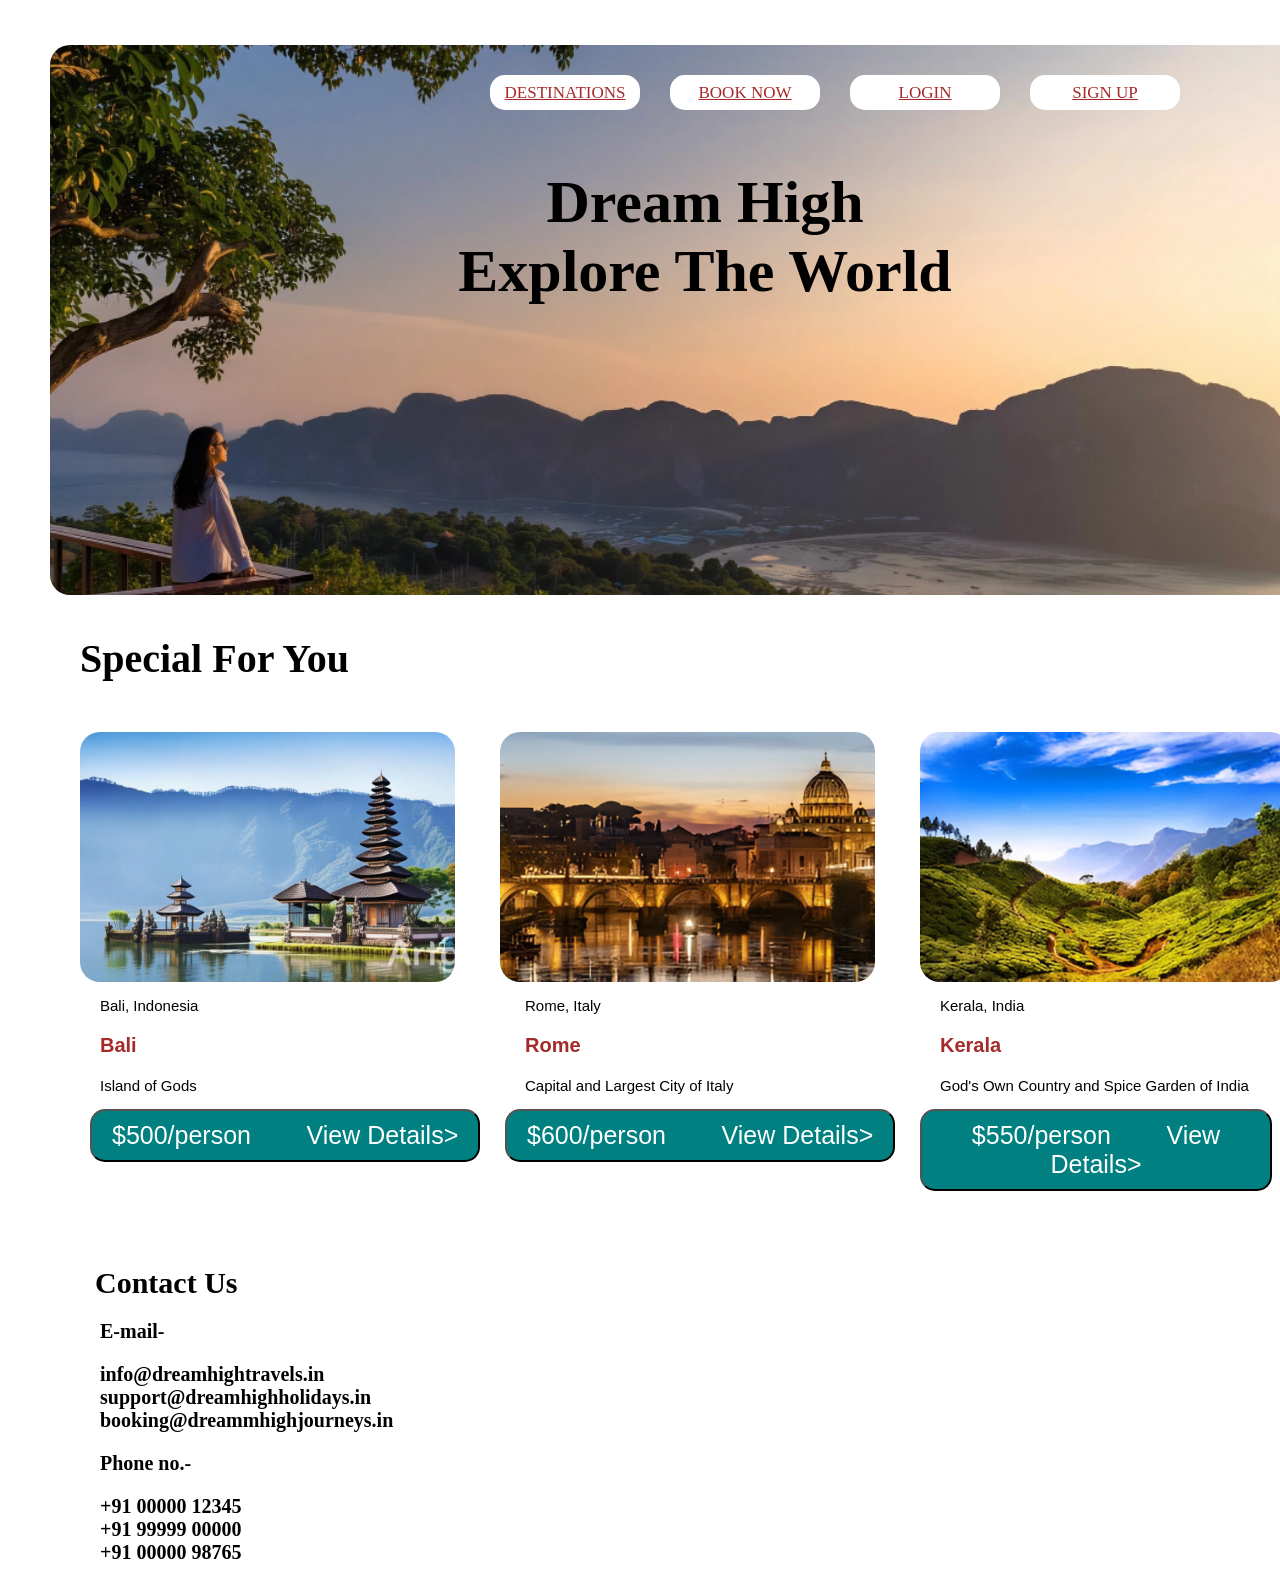
==== index.html @ 905a1e12 "Update and rename home.html to index.html" ====
<html>
<head>
<title>VAISHNAVI THAKUR
       202501100200349
       CSE-E
</title>
<style>
body{
background-image:url("port.jpg");
background-size:cover;
background-repeat:no-repeat;
margin-top:45px;
margin-left:50px;
}
.box{
border:0px white;
border-radius:20px;
background-image:url("travel.jpg");
background-size:cover;
background-repeat:no-repeat;
width:1250px;
height:550px;
display:flex;
justify-content:center;
align-items:center;
}
a:link{color:brown}
.design{
font-family:poppins;
font-size:60px;
text-align:center;
margin-left:60px;
margin-top:-125px;
}
.button{
display:flex;
gap:30px;
position:absolute;
top:75px;
right:100px;
font-size:17px;
}
.button a{
border:0px white;
border-radius:15px;
width:150px;
height:35px;
background:white;
display:flex;
justify-content:center;
align-items:center;
}
.box1{
background-image:url("bali.jpg");
background-size:cover;
background-repeat:no-repeat;
margin-top:50px;
width:375px;
height:250px;
border:0px white;
border-radius:20px;
margin-left:30px;
}
.box2{
background-image:url("rome.jpg");
background-size:cover;
background-repeat:no-repeat;
margin-top:-430px;
width:375px;
height:250px;
border:0px white;
border-radius:20px;
margin-left:450px;
}
.box3{
background-image:url("kerala.jpg");
background-size:cover;
background-repeat:no-repeat;
margin-top:-430px;
width:370px;
height:250px;
border:0px white;
border-radius:20px;
margin-left:870px;
}
</style>
</head>
<body>
<div class="box">
    <div class="button">
        <a href="destinations.html">DESTINATIONS</a>
        <a href="book.html">BOOK NOW</a>
        <a href="login1.html">LOGIN</a>
        <a href="sign.html">SIGN UP</a>
    </div>
    <h1 class="design">Dream High<br>Explore The World</h1>
</div>
<p style="font-family:poppins; font-size:40px; margin-left:30px; font-weight:bold">Special For You</p>
<div class="box1">
</div>
<p style="font-family:arial; font-size:15px; margin-left:50px; color:black">Bali, Indonesia</p>
<p style="font-family:arial; font-size:20px; margin-left:50px; font-weight:bold; color:brown">Bali</p>
<p style="font-family:arial; font-size:15px; margin-left:50px; color:black">Island of Gods</p>
<button type="button" style="margin-left:40px; border-radius:15px; font-size:25px; padding: 10px 20px; color:white; background-color:teal;">$500/person&nbsp;&nbsp;&nbsp;&nbsp;&nbsp;&nbsp;&nbsp;&nbsp;View Details></button>
<div class="box2">
</div>
<p style="font-family:arial; font-size:15px; margin-left:475px; color:black">Rome, Italy</p>
<p style="font-family:arial; font-size:20px; margin-left:475px; font-weight:bold; color:brown">Rome</p>
<p style="font-family:arial; font-size:15px; margin-left:475px; color:black">Capital and Largest City of Italy</p>
<button type="button" style="margin-left:455px; border-radius:15px; font-size:25px; padding: 10px 20px; color:white; background-color:teal;">$600/person&nbsp;&nbsp;&nbsp;&nbsp;&nbsp;&nbsp;&nbsp;&nbsp;View Details></button>
<div class="box3">
</div>
<p style="font-family:arial; font-size:15px; margin-left:890px; color:black">Kerala, India</p>
<p style="font-family:arial; font-size:20px; margin-left:890px; font-weight:bold; color:brown">Kerala</p>
<p style="font-family:arial; font-size:15px; margin-left:890px; color:black">God's Own Country and Spice Garden of India</p>
<button type="button" style="margin-left:870px; border-radius:15px; font-size:25px; padding: 10px 20px; color:white; background-color:teal; ">$550/person&nbsp;&nbsp;&nbsp;&nbsp;&nbsp;&nbsp;&nbsp;&nbsp;View Details></button>
<h1 style="font-family:poppins; margin-left:45px; font-size:30px; margin-top:75px">Contact Us</h1>
<p style="font-family:poppins; font-weight:bold; margin-left:50px; font-size:20px">E-mail-</p>
<p style="font-weight:bold; margin-left:50px; font-size:20px">info@dreamhightravels.in<br>support@dreamhighholidays.in<br>booking@dreammhighjourneys.in<br></p>
<p style="font-family:poppins; font-weight:bold; margin-left:50px; font-size:20px">Phone no.-</p>
<p style="font-weight:bold; margin-left:50px; font-size:20px">+91 00000 12345<br>+91 99999 00000<br>+91 00000 98765<br></p>
</body>
</html>
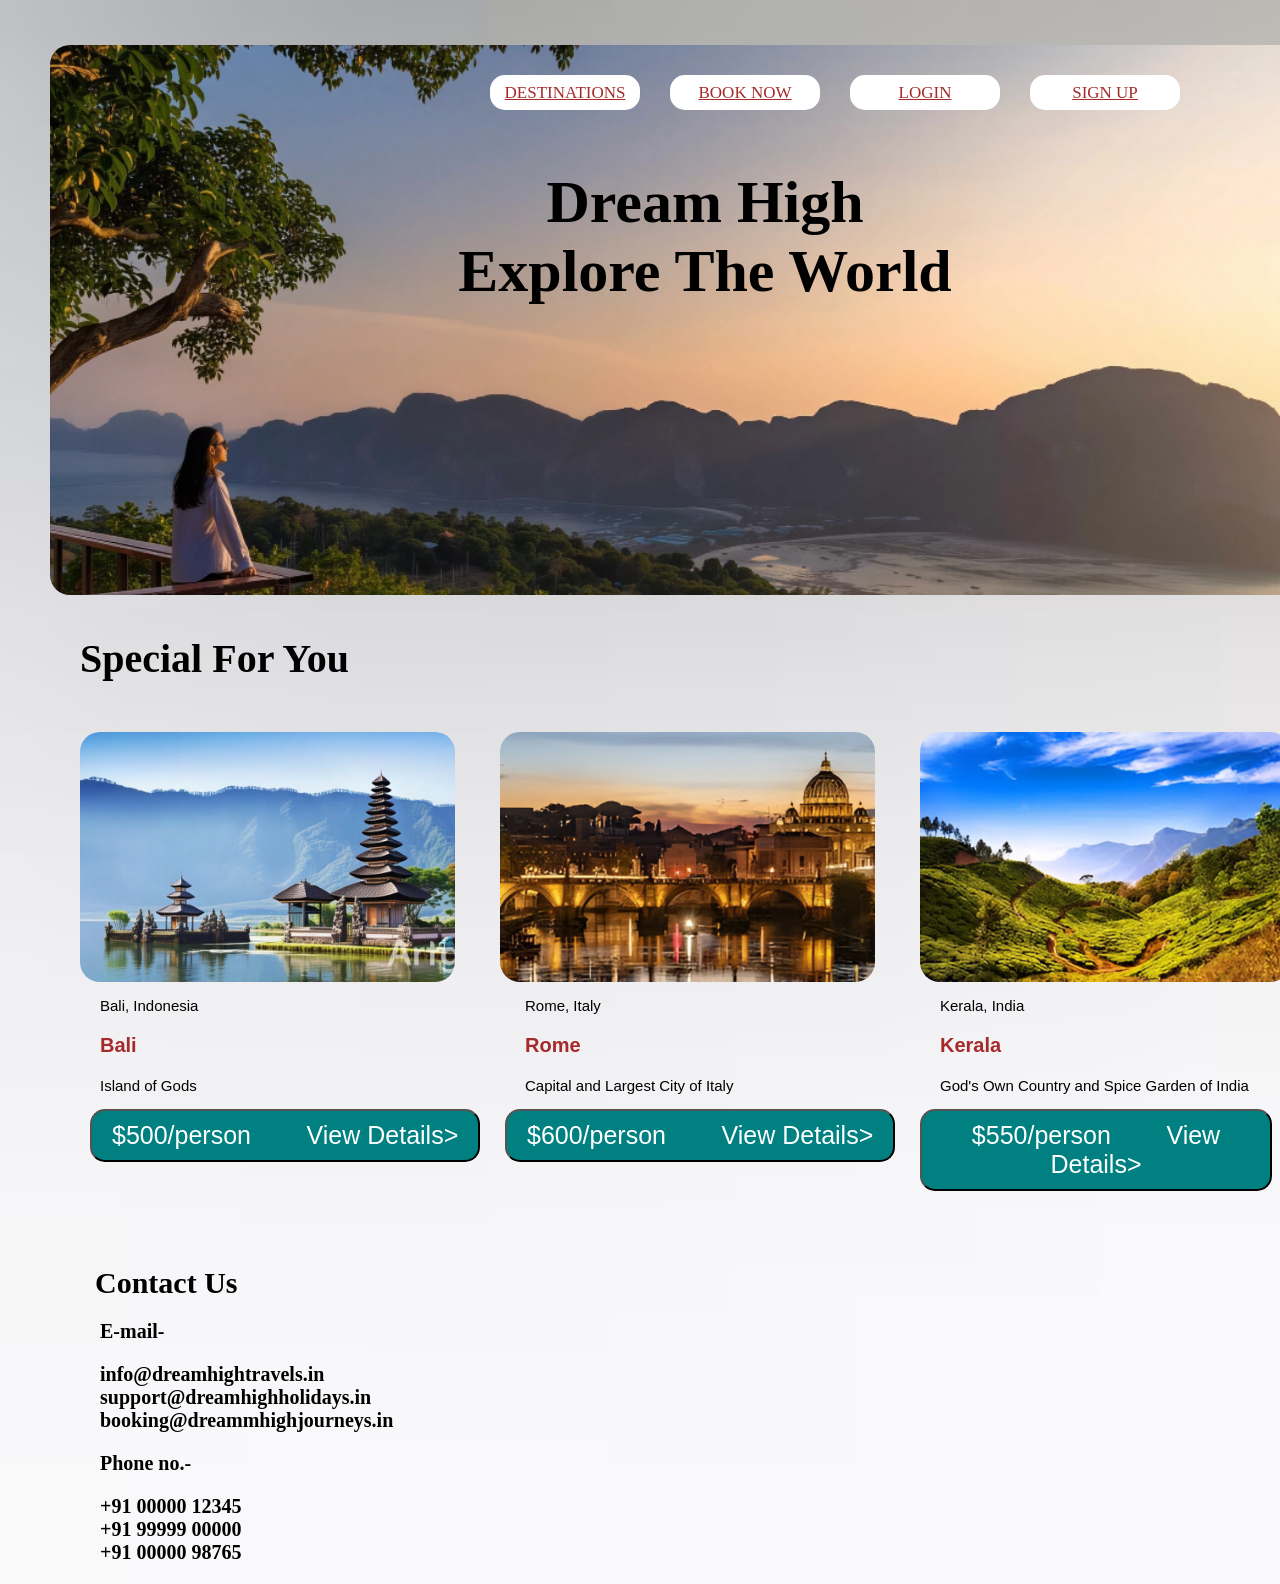
==== commit 64f42a5b: "Initial Commit" ====
--- a/index.html
+++ b/index.html
@@ -1,123 +1,123 @@
-<html>
-<head>
-<title>VAISHNAVI THAKUR
-       202501100200349
-       CSE-E
-</title>
-<style>
-body{
-background-image:url("port.jpg");
-background-size:cover;
-background-repeat:no-repeat;
-margin-top:45px;
-margin-left:50px;
-}
-.box{
-border:0px white;
-border-radius:20px;
-background-image:url("travel.jpg");
-background-size:cover;
-background-repeat:no-repeat;
-width:1250px;
-height:550px;
-display:flex;
-justify-content:center;
-align-items:center;
-}
-a:link{color:brown}
-.design{
-font-family:poppins;
-font-size:60px;
-text-align:center;
-margin-left:60px;
-margin-top:-125px;
-}
-.button{
-display:flex;
-gap:30px;
-position:absolute;
-top:75px;
-right:100px;
-font-size:17px;
-}
-.button a{
-border:0px white;
-border-radius:15px;
-width:150px;
-height:35px;
-background:white;
-display:flex;
-justify-content:center;
-align-items:center;
-}
-.box1{
-background-image:url("bali.jpg");
-background-size:cover;
-background-repeat:no-repeat;
-margin-top:50px;
-width:375px;
-height:250px;
-border:0px white;
-border-radius:20px;
-margin-left:30px;
-}
-.box2{
-background-image:url("rome.jpg");
-background-size:cover;
-background-repeat:no-repeat;
-margin-top:-430px;
-width:375px;
-height:250px;
-border:0px white;
-border-radius:20px;
-margin-left:450px;
-}
-.box3{
-background-image:url("kerala.jpg");
-background-size:cover;
-background-repeat:no-repeat;
-margin-top:-430px;
-width:370px;
-height:250px;
-border:0px white;
-border-radius:20px;
-margin-left:870px;
-}
-</style>
-</head>
-<body>
-<div class="box">
-    <div class="button">
-        <a href="destinations.html">DESTINATIONS</a>
-        <a href="book.html">BOOK NOW</a>
-        <a href="login1.html">LOGIN</a>
-        <a href="sign.html">SIGN UP</a>
-    </div>
-    <h1 class="design">Dream High<br>Explore The World</h1>
-</div>
-<p style="font-family:poppins; font-size:40px; margin-left:30px; font-weight:bold">Special For You</p>
-<div class="box1">
-</div>
-<p style="font-family:arial; font-size:15px; margin-left:50px; color:black">Bali, Indonesia</p>
-<p style="font-family:arial; font-size:20px; margin-left:50px; font-weight:bold; color:brown">Bali</p>
-<p style="font-family:arial; font-size:15px; margin-left:50px; color:black">Island of Gods</p>
-<button type="button" style="margin-left:40px; border-radius:15px; font-size:25px; padding: 10px 20px; color:white; background-color:teal;">$500/person&nbsp;&nbsp;&nbsp;&nbsp;&nbsp;&nbsp;&nbsp;&nbsp;View Details></button>
-<div class="box2">
-</div>
-<p style="font-family:arial; font-size:15px; margin-left:475px; color:black">Rome, Italy</p>
-<p style="font-family:arial; font-size:20px; margin-left:475px; font-weight:bold; color:brown">Rome</p>
-<p style="font-family:arial; font-size:15px; margin-left:475px; color:black">Capital and Largest City of Italy</p>
-<button type="button" style="margin-left:455px; border-radius:15px; font-size:25px; padding: 10px 20px; color:white; background-color:teal;">$600/person&nbsp;&nbsp;&nbsp;&nbsp;&nbsp;&nbsp;&nbsp;&nbsp;View Details></button>
-<div class="box3">
-</div>
-<p style="font-family:arial; font-size:15px; margin-left:890px; color:black">Kerala, India</p>
-<p style="font-family:arial; font-size:20px; margin-left:890px; font-weight:bold; color:brown">Kerala</p>
-<p style="font-family:arial; font-size:15px; margin-left:890px; color:black">God's Own Country and Spice Garden of India</p>
-<button type="button" style="margin-left:870px; border-radius:15px; font-size:25px; padding: 10px 20px; color:white; background-color:teal; ">$550/person&nbsp;&nbsp;&nbsp;&nbsp;&nbsp;&nbsp;&nbsp;&nbsp;View Details></button>
-<h1 style="font-family:poppins; margin-left:45px; font-size:30px; margin-top:75px">Contact Us</h1>
-<p style="font-family:poppins; font-weight:bold; margin-left:50px; font-size:20px">E-mail-</p>
-<p style="font-weight:bold; margin-left:50px; font-size:20px">info@dreamhightravels.in<br>support@dreamhighholidays.in<br>booking@dreammhighjourneys.in<br></p>
-<p style="font-family:poppins; font-weight:bold; margin-left:50px; font-size:20px">Phone no.-</p>
-<p style="font-weight:bold; margin-left:50px; font-size:20px">+91 00000 12345<br>+91 99999 00000<br>+91 00000 98765<br></p>
-</body>
-</html>
+<html>
+<head>
+<title>VAISHNAVI THAKUR
+       202501100200349
+       CSE-E
+</title>
+<style>
+body{
+background-image:url("port.jpg");
+background-size:cover;
+background-repeat:no-repeat;
+margin-top:45px;
+margin-left:50px;
+}
+.box{
+border:0px white;
+border-radius:20px;
+background-image:url("travel.jpg");
+background-size:cover;
+background-repeat:no-repeat;
+width:1250px;
+height:550px;
+display:flex;
+justify-content:center;
+align-items:center;
+}
+a:link{color:brown}
+.design{
+font-family:poppins;
+font-size:60px;
+text-align:center;
+margin-left:60px;
+margin-top:-125px;
+}
+.button{
+display:flex;
+gap:30px;
+position:absolute;
+top:75px;
+right:100px;
+font-size:17px;
+}
+.button a{
+border:0px white;
+border-radius:15px;
+width:150px;
+height:35px;
+background:white;
+display:flex;
+justify-content:center;
+align-items:center;
+}
+.box1{
+background-image:url("bali.jpg");
+background-size:cover;
+background-repeat:no-repeat;
+margin-top:50px;
+width:375px;
+height:250px;
+border:0px white;
+border-radius:20px;
+margin-left:30px;
+}
+.box2{
+background-image:url("rome.jpg");
+background-size:cover;
+background-repeat:no-repeat;
+margin-top:-430px;
+width:375px;
+height:250px;
+border:0px white;
+border-radius:20px;
+margin-left:450px;
+}
+.box3{
+background-image:url("kerala.jpg");
+background-size:cover;
+background-repeat:no-repeat;
+margin-top:-430px;
+width:370px;
+height:250px;
+border:0px white;
+border-radius:20px;
+margin-left:870px;
+}
+</style>
+</head>
+<body>
+<div class="box">
+    <div class="button">
+        <a href="destinations.html">DESTINATIONS</a>
+        <a href="book.html">BOOK NOW</a>
+        <a href="login1.html">LOGIN</a>
+        <a href="sign.html">SIGN UP</a>
+    </div>
+    <h1 class="design">Dream High<br>Explore The World</h1>
+</div>
+<p style="font-family:poppins; font-size:40px; margin-left:30px; font-weight:bold">Special For You</p>
+<div class="box1">
+</div>
+<p style="font-family:arial; font-size:15px; margin-left:50px; color:black">Bali, Indonesia</p>
+<p style="font-family:arial; font-size:20px; margin-left:50px; font-weight:bold; color:brown">Bali</p>
+<p style="font-family:arial; font-size:15px; margin-left:50px; color:black">Island of Gods</p>
+<button type="button" style="margin-left:40px; border-radius:15px; font-size:25px; padding: 10px 20px; color:white; background-color:teal;">$500/person&nbsp;&nbsp;&nbsp;&nbsp;&nbsp;&nbsp;&nbsp;&nbsp;View Details></button>
+<div class="box2">
+</div>
+<p style="font-family:arial; font-size:15px; margin-left:475px; color:black">Rome, Italy</p>
+<p style="font-family:arial; font-size:20px; margin-left:475px; font-weight:bold; color:brown">Rome</p>
+<p style="font-family:arial; font-size:15px; margin-left:475px; color:black">Capital and Largest City of Italy</p>
+<button type="button" style="margin-left:455px; border-radius:15px; font-size:25px; padding: 10px 20px; color:white; background-color:teal;">$600/person&nbsp;&nbsp;&nbsp;&nbsp;&nbsp;&nbsp;&nbsp;&nbsp;View Details></button>
+<div class="box3">
+</div>
+<p style="font-family:arial; font-size:15px; margin-left:890px; color:black">Kerala, India</p>
+<p style="font-family:arial; font-size:20px; margin-left:890px; font-weight:bold; color:brown">Kerala</p>
+<p style="font-family:arial; font-size:15px; margin-left:890px; color:black">God's Own Country and Spice Garden of India</p>
+<button type="button" style="margin-left:870px; border-radius:15px; font-size:25px; padding: 10px 20px; color:white; background-color:teal; ">$550/person&nbsp;&nbsp;&nbsp;&nbsp;&nbsp;&nbsp;&nbsp;&nbsp;View Details></button>
+<h1 style="font-family:poppins; margin-left:45px; font-size:30px; margin-top:75px">Contact Us</h1>
+<p style="font-family:poppins; font-weight:bold; margin-left:50px; font-size:20px">E-mail-</p>
+<p style="font-weight:bold; margin-left:50px; font-size:20px">info@dreamhightravels.in<br>support@dreamhighholidays.in<br>booking@dreammhighjourneys.in<br></p>
+<p style="font-family:poppins; font-weight:bold; margin-left:50px; font-size:20px">Phone no.-</p>
+<p style="font-weight:bold; margin-left:50px; font-size:20px">+91 00000 12345<br>+91 99999 00000<br>+91 00000 98765<br></p>
+</body>
+</html>
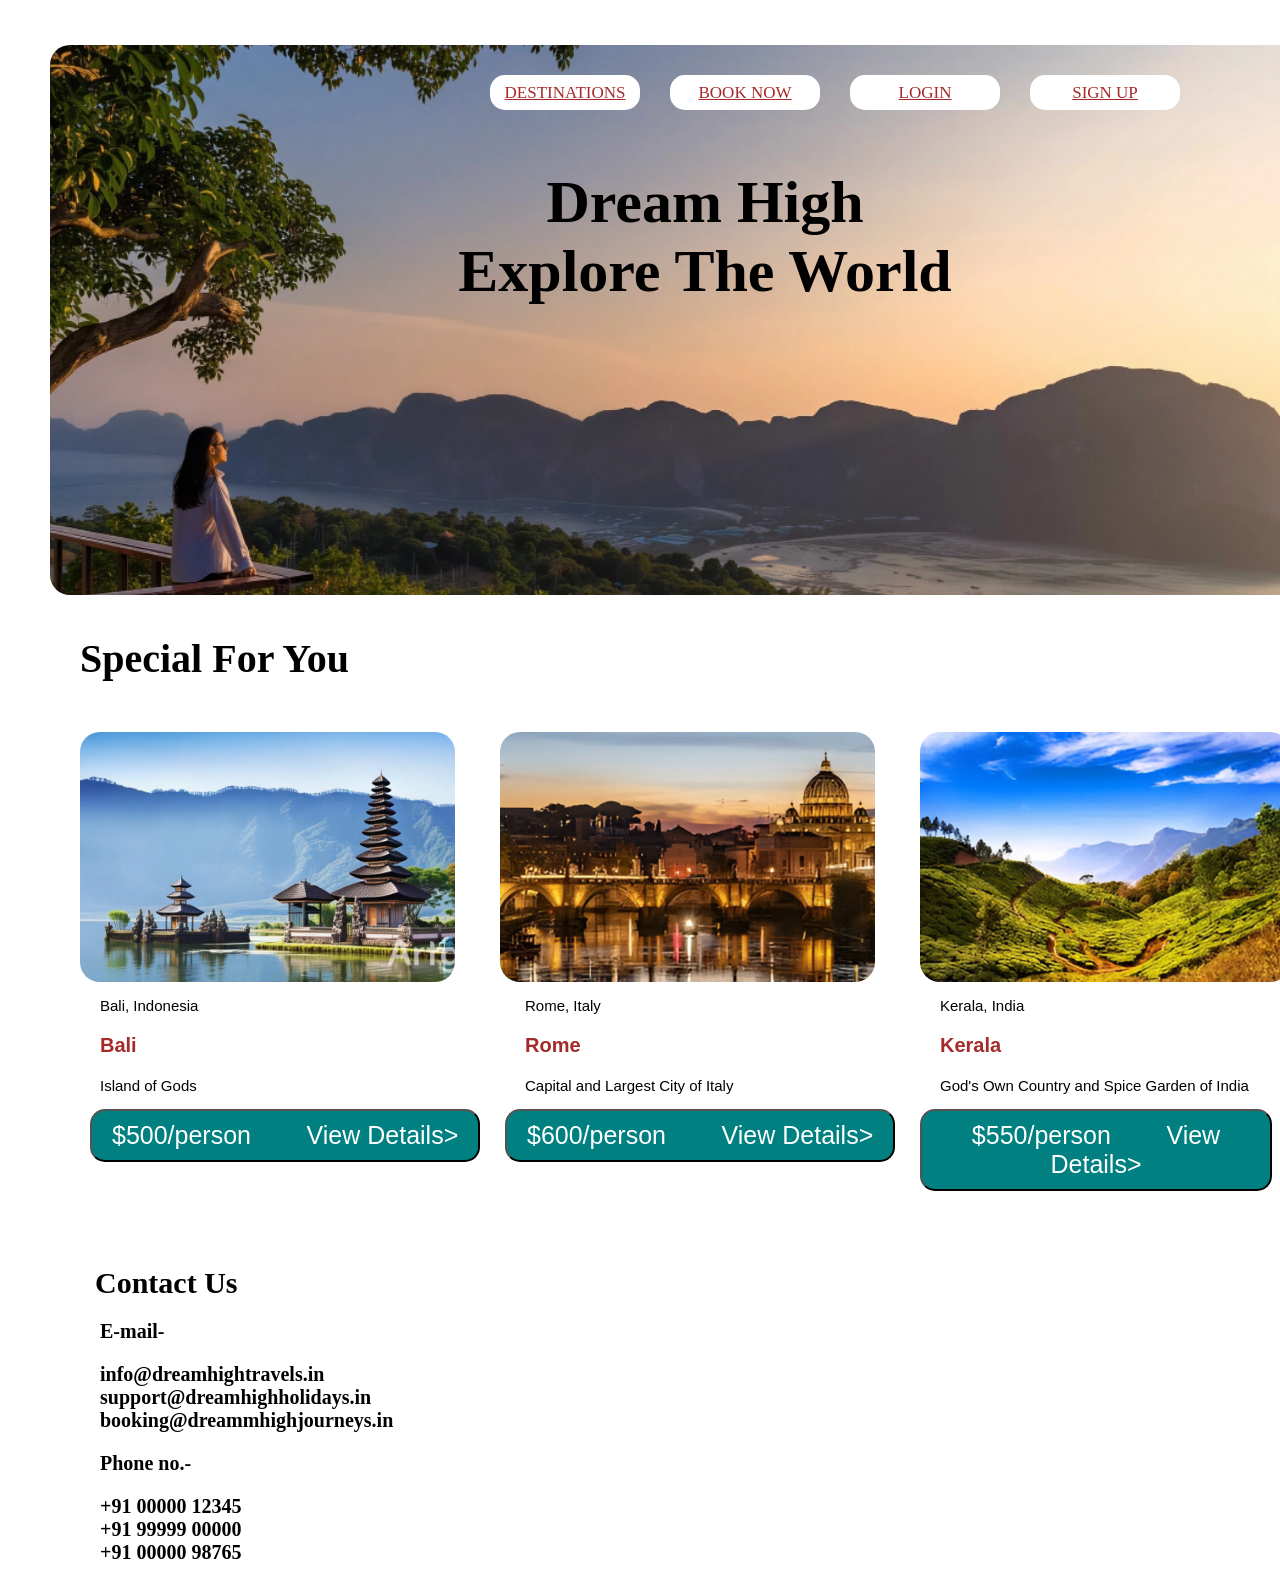
==== commit 42d482bf: "Update index.html" ====
--- a/index.html
+++ b/index.html
@@ -6,7 +6,7 @@
 </title>
 <style>
 body{
-background-image:url("port.jpg");
+background-image:url("images/port.jpg");
 background-size:cover;
 background-repeat:no-repeat;
 margin-top:45px;
@@ -15,7 +15,7 @@
 .box{
 border:0px white;
 border-radius:20px;
-background-image:url("travel.jpg");
+background-image:url("images/travel.jpg");
 background-size:cover;
 background-repeat:no-repeat;
 width:1250px;
@@ -51,7 +51,7 @@
 align-items:center;
 }
 .box1{
-background-image:url("bali.jpg");
+background-image:url("images/bali.jpg");
 background-size:cover;
 background-repeat:no-repeat;
 margin-top:50px;
@@ -62,7 +62,7 @@
 margin-left:30px;
 }
 .box2{
-background-image:url("rome.jpg");
+background-image:url("images/rome.jpg");
 background-size:cover;
 background-repeat:no-repeat;
 margin-top:-430px;
@@ -73,7 +73,7 @@
 margin-left:450px;
 }
 .box3{
-background-image:url("kerala.jpg");
+background-image:url("images/kerala.jpg");
 background-size:cover;
 background-repeat:no-repeat;
 margin-top:-430px;
@@ -120,4 +120,4 @@
 <p style="font-family:poppins; font-weight:bold; margin-left:50px; font-size:20px">Phone no.-</p>
 <p style="font-weight:bold; margin-left:50px; font-size:20px">+91 00000 12345<br>+91 99999 00000<br>+91 00000 98765<br></p>
 </body>
-</html>+</html>
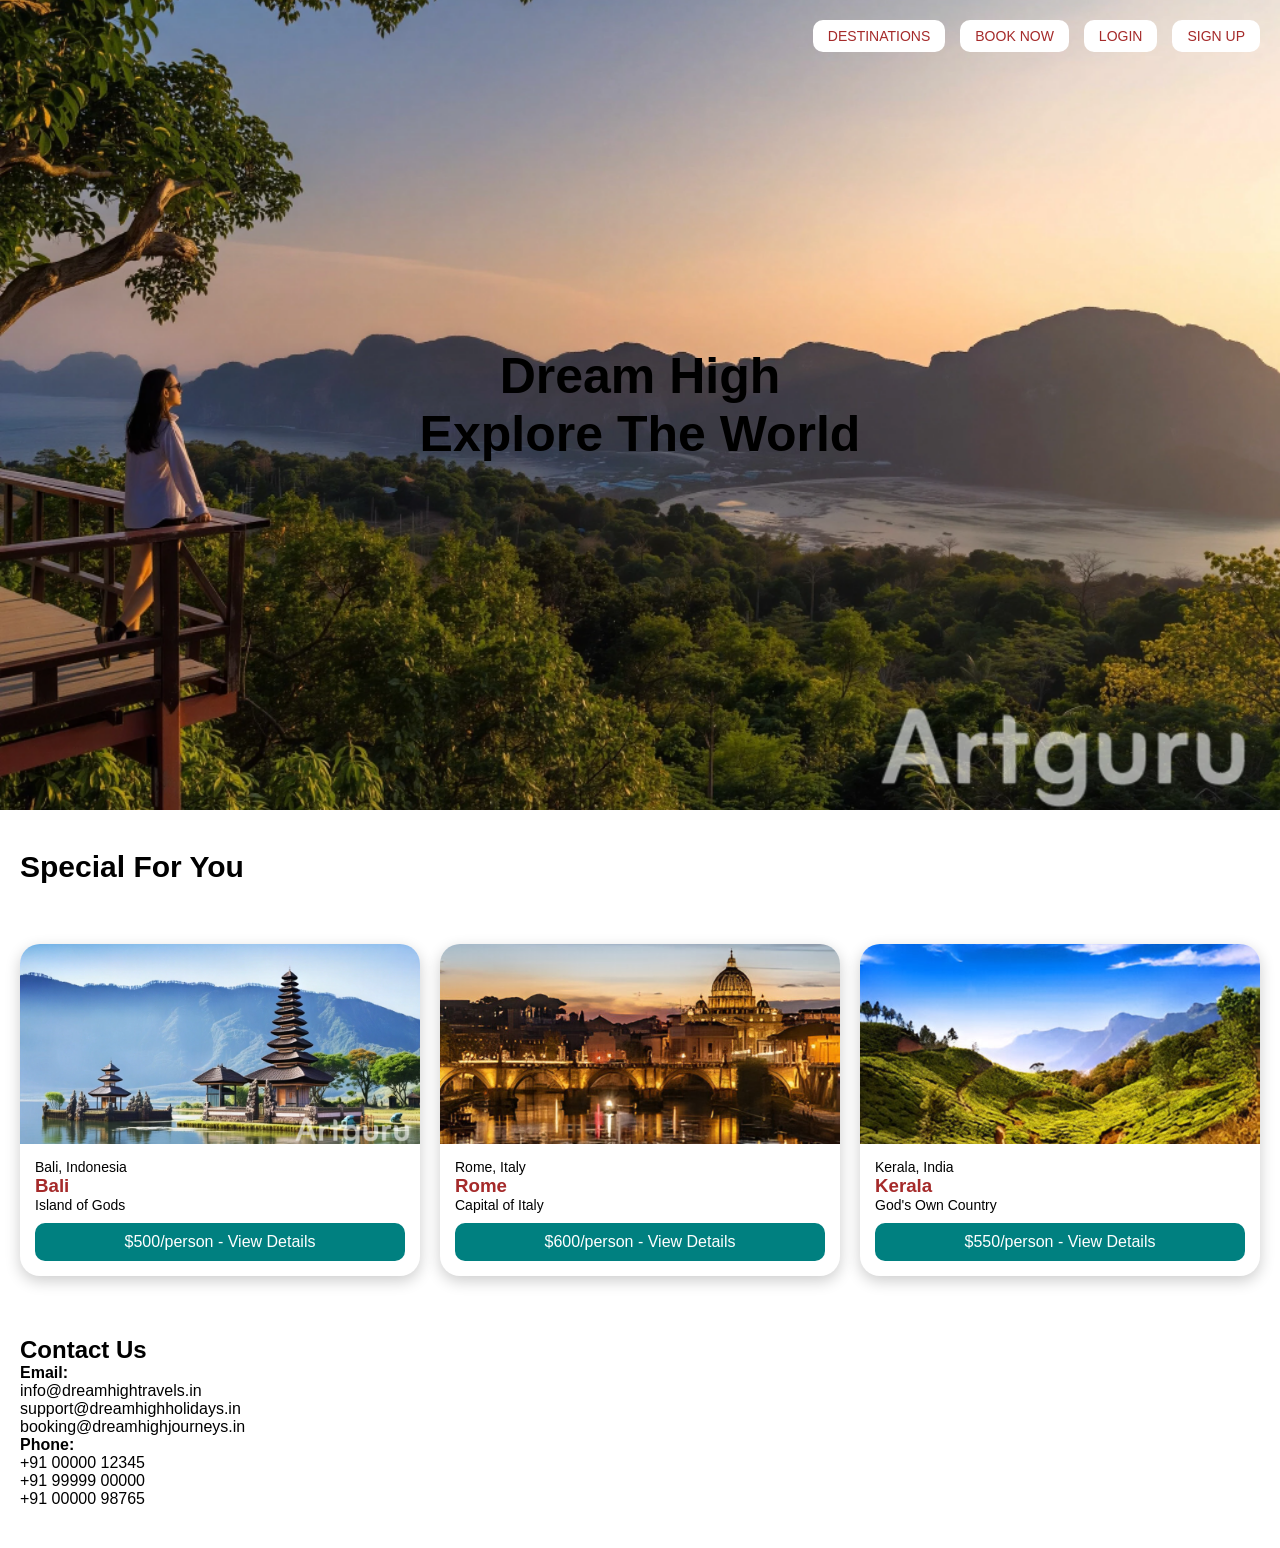
==== commit 131813e3: "Update index.html" ====
--- a/index.html
+++ b/index.html
@@ -1,123 +1,202 @@
+<!DOCTYPE html>
 <html>
 <head>
-<title>VAISHNAVI THAKUR
-       202501100200349
-       CSE-E
-</title>
+<title>Vaishnavi Thakur</title>
+
+<meta name="viewport" content="width=device-width, initial-scale=1.0">
+
 <style>
+*{
+  margin:0;
+  padding:0;
+  box-sizing:border-box;
+  font-family: Poppins, sans-serif;
+}
+
 body{
-background-image:url("images/port.jpg");
-background-size:cover;
-background-repeat:no-repeat;
-margin-top:45px;
-margin-left:50px;
-}
+  background:url("images/port.jpg") no-repeat center/cover;
+}
+       
 .box{
-border:0px white;
-border-radius:20px;
-background-image:url("images/travel.jpg");
-background-size:cover;
-background-repeat:no-repeat;
-width:1250px;
-height:550px;
-display:flex;
-justify-content:center;
-align-items:center;
-}
-a:link{color:brown}
+  background:url("images/travel.jpg") no-repeat center/cover;
+  min-height:90vh;
+  display:flex;
+  flex-direction:column;
+  justify-content:center;
+  align-items:center;
+  position:relative;
+  text-align:center;
+  padding:20px;
+}
+
+.button{
+  position:absolute;
+  top:20px;
+  right:20px;
+  display:flex;
+  gap:15px;
+  flex-wrap:wrap;
+}
+
+.button a{
+  text-decoration:none;
+  background:white;
+  padding:8px 15px;
+  border-radius:10px;
+  font-size:14px;
+  color:brown;
+}
+
 .design{
-font-family:poppins;
-font-size:60px;
-text-align:center;
-margin-left:60px;
-margin-top:-125px;
-}
-.button{
-display:flex;
-gap:30px;
-position:absolute;
-top:75px;
-right:100px;
-font-size:17px;
-}
-.button a{
-border:0px white;
-border-radius:15px;
-width:150px;
-height:35px;
-background:white;
-display:flex;
-justify-content:center;
-align-items:center;
-}
-.box1{
-background-image:url("images/bali.jpg");
-background-size:cover;
-background-repeat:no-repeat;
-margin-top:50px;
-width:375px;
-height:250px;
-border:0px white;
-border-radius:20px;
-margin-left:30px;
-}
-.box2{
-background-image:url("images/rome.jpg");
-background-size:cover;
-background-repeat:no-repeat;
-margin-top:-430px;
-width:375px;
-height:250px;
-border:0px white;
-border-radius:20px;
-margin-left:450px;
-}
-.box3{
-background-image:url("images/kerala.jpg");
-background-size:cover;
-background-repeat:no-repeat;
-margin-top:-430px;
-width:370px;
-height:250px;
-border:0px white;
-border-radius:20px;
-margin-left:870px;
+  font-size:50px;
+  color:black;
+}
+
+.section-title{
+  font-size:30px;
+  font-weight:bold;
+  margin:40px 20px;
+}
+       
+.cards{
+  display:grid;
+  grid-template-columns: repeat(3,1fr);
+  gap:20px;
+  padding:20px;
+}
+
+.card{
+  background:white;
+  border-radius:20px;
+  overflow:hidden;
+  box-shadow:0 5px 15px rgba(0,0,0,0.2);
+}
+
+.card-img{
+  height:200px;
+  background-size:cover;
+  background-position:center;
+}
+
+.card-content{
+  padding:15px;
+}
+
+.card-content h3{
+  color:brown;
+}
+
+.card-content p{
+  font-size:14px;
+}
+
+.price-btn{
+  margin-top:10px;
+  background:teal;
+  color:white;
+  border:none;
+  padding:10px;
+  width:100%;
+  border-radius:10px;
+  font-size:16px;
+  cursor:pointer;
+}
+
+.contact{
+  padding:40px 20px;
+}
+
+@media(max-width:1024px){
+  .cards{
+    grid-template-columns: repeat(2,1fr);
+  }
+}
+
+@media(max-width:768px){
+  .design{
+    font-size:32px;
+  }
+
+  .cards{
+    grid-template-columns:1fr;
+  }
+
+  .button{
+    justify-content:center;
+    right:0;
+    left:0;
+  }
 }
 </style>
 </head>
+
 <body>
+
 <div class="box">
-    <div class="button">
-        <a href="destinations.html">DESTINATIONS</a>
-        <a href="book.html">BOOK NOW</a>
-        <a href="login1.html">LOGIN</a>
-        <a href="sign.html">SIGN UP</a>
+  <div class="button">
+    <a href="destinations.html">DESTINATIONS</a>
+    <a href="book.html">BOOK NOW</a>
+    <a href="login1.html">LOGIN</a>
+    <a href="sign.html">SIGN UP</a>
+  </div>
+
+  <h1 class="design">Dream High<br>Explore The World</h1>
+</div>
+
+<h2 class="section-title">Special For You</h2>
+
+<div class="cards">
+
+  <div class="card">
+    <div class="card-img" style="background-image:url('images/bali.jpg')"></div>
+    <div class="card-content">
+      <p>Bali, Indonesia</p>
+      <h3>Bali</h3>
+      <p>Island of Gods</p>
+      <button class="price-btn">$500/person - View Details</button>
     </div>
-    <h1 class="design">Dream High<br>Explore The World</h1>
+  </div>
+
+  <div class="card">
+    <div class="card-img" style="background-image:url('images/rome.jpg')"></div>
+    <div class="card-content">
+      <p>Rome, Italy</p>
+      <h3>Rome</h3>
+      <p>Capital of Italy</p>
+      <button class="price-btn">$600/person - View Details</button>
+    </div>
+  </div>
+
+  <div class="card">
+    <div class="card-img" style="background-image:url('images/kerala.jpg')"></div>
+    <div class="card-content">
+      <p>Kerala, India</p>
+      <h3>Kerala</h3>
+      <p>God's Own Country</p>
+      <button class="price-btn">$550/person - View Details</button>
+    </div>
+  </div>
+
 </div>
-<p style="font-family:poppins; font-size:40px; margin-left:30px; font-weight:bold">Special For You</p>
-<div class="box1">
+
+<!-- CONTACT -->
+<div class="contact">
+  <h2>Contact Us</h2>
+
+  <p><b>Email:</b></p>
+  <p>
+    info@dreamhightravels.in<br>
+    support@dreamhighholidays.in<br>
+    booking@dreamhighjourneys.in
+  </p>
+
+  <p><b>Phone:</b></p>
+  <p>
+    +91 00000 12345<br>
+    +91 99999 00000<br>
+    +91 00000 98765
+  </p>
 </div>
-<p style="font-family:arial; font-size:15px; margin-left:50px; color:black">Bali, Indonesia</p>
-<p style="font-family:arial; font-size:20px; margin-left:50px; font-weight:bold; color:brown">Bali</p>
-<p style="font-family:arial; font-size:15px; margin-left:50px; color:black">Island of Gods</p>
-<button type="button" style="margin-left:40px; border-radius:15px; font-size:25px; padding: 10px 20px; color:white; background-color:teal;">$500/person&nbsp;&nbsp;&nbsp;&nbsp;&nbsp;&nbsp;&nbsp;&nbsp;View Details></button>
-<div class="box2">
-</div>
-<p style="font-family:arial; font-size:15px; margin-left:475px; color:black">Rome, Italy</p>
-<p style="font-family:arial; font-size:20px; margin-left:475px; font-weight:bold; color:brown">Rome</p>
-<p style="font-family:arial; font-size:15px; margin-left:475px; color:black">Capital and Largest City of Italy</p>
-<button type="button" style="margin-left:455px; border-radius:15px; font-size:25px; padding: 10px 20px; color:white; background-color:teal;">$600/person&nbsp;&nbsp;&nbsp;&nbsp;&nbsp;&nbsp;&nbsp;&nbsp;View Details></button>
-<div class="box3">
-</div>
-<p style="font-family:arial; font-size:15px; margin-left:890px; color:black">Kerala, India</p>
-<p style="font-family:arial; font-size:20px; margin-left:890px; font-weight:bold; color:brown">Kerala</p>
-<p style="font-family:arial; font-size:15px; margin-left:890px; color:black">God's Own Country and Spice Garden of India</p>
-<button type="button" style="margin-left:870px; border-radius:15px; font-size:25px; padding: 10px 20px; color:white; background-color:teal; ">$550/person&nbsp;&nbsp;&nbsp;&nbsp;&nbsp;&nbsp;&nbsp;&nbsp;View Details></button>
-<h1 style="font-family:poppins; margin-left:45px; font-size:30px; margin-top:75px">Contact Us</h1>
-<p style="font-family:poppins; font-weight:bold; margin-left:50px; font-size:20px">E-mail-</p>
-<p style="font-weight:bold; margin-left:50px; font-size:20px">info@dreamhightravels.in<br>support@dreamhighholidays.in<br>booking@dreammhighjourneys.in<br></p>
-<p style="font-family:poppins; font-weight:bold; margin-left:50px; font-size:20px">Phone no.-</p>
-<p style="font-weight:bold; margin-left:50px; font-size:20px">+91 00000 12345<br>+91 99999 00000<br>+91 00000 98765<br></p>
+
 </body>
 </html>
